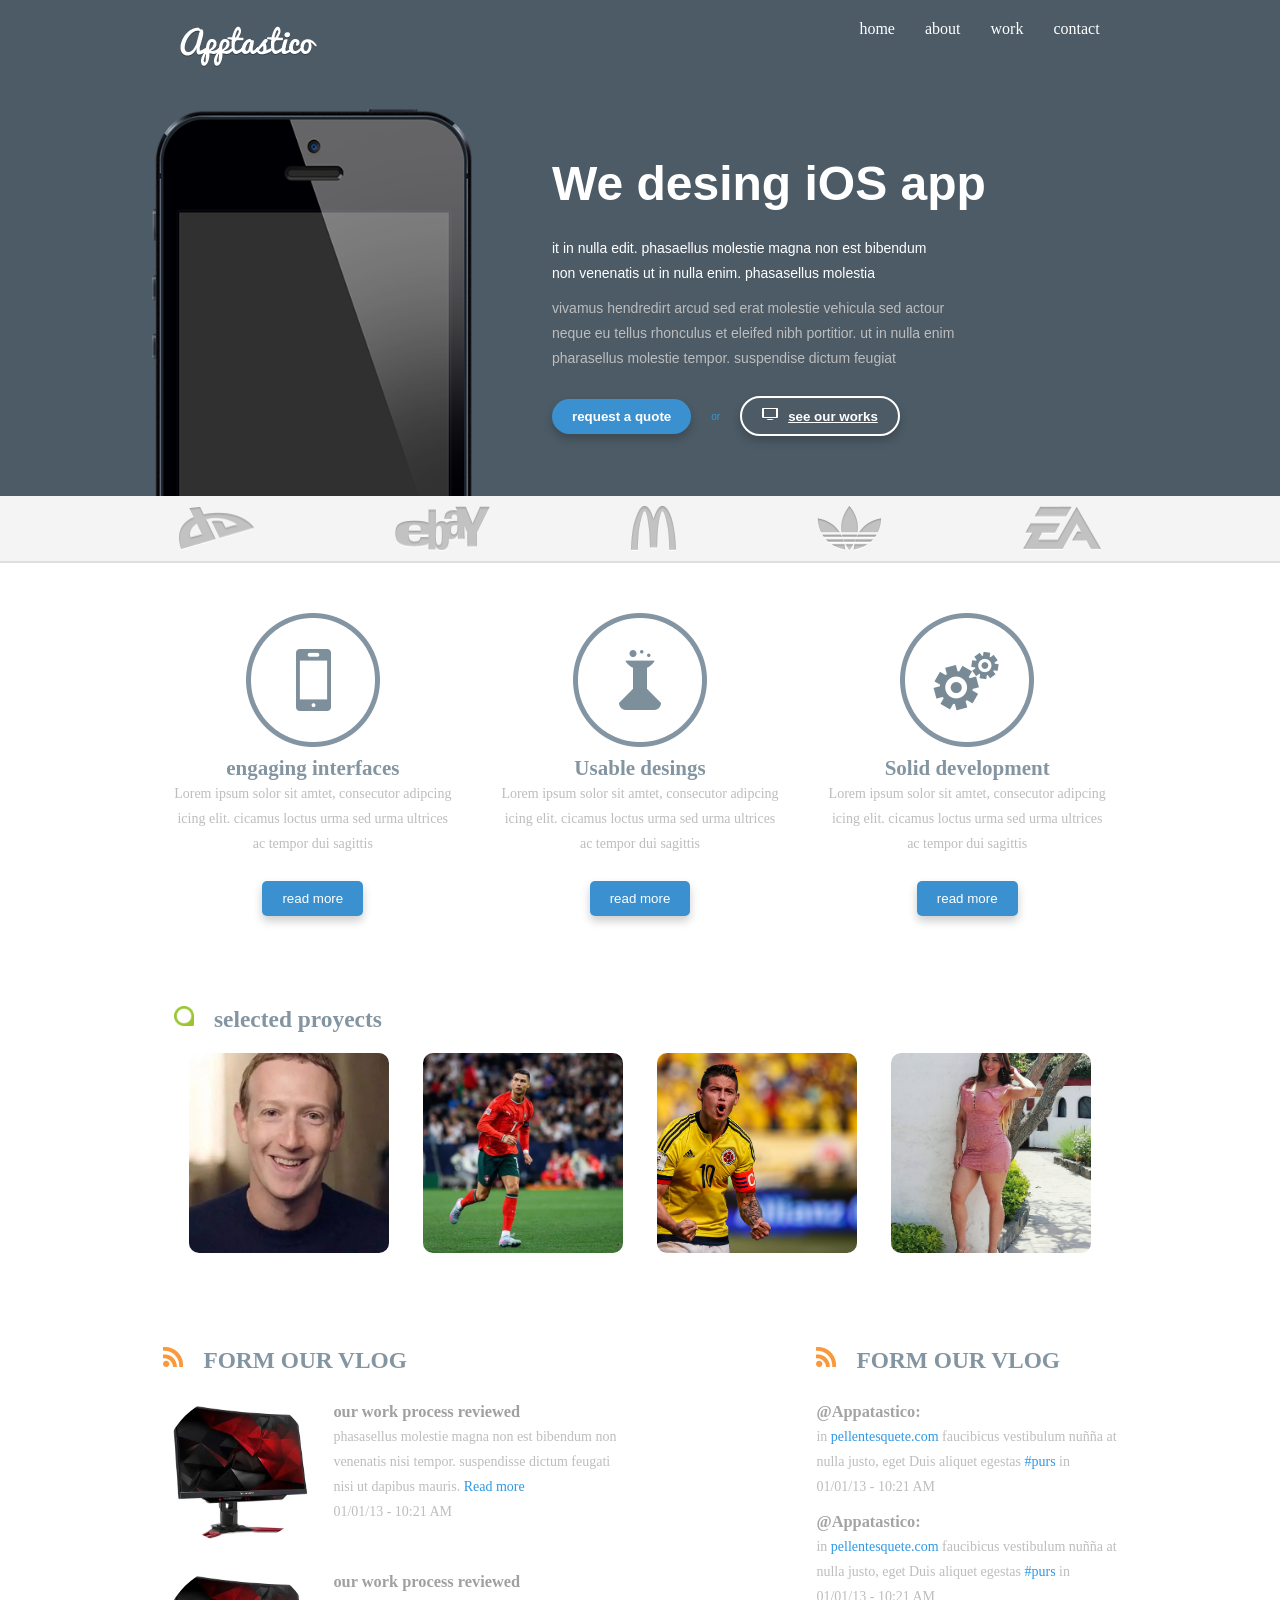
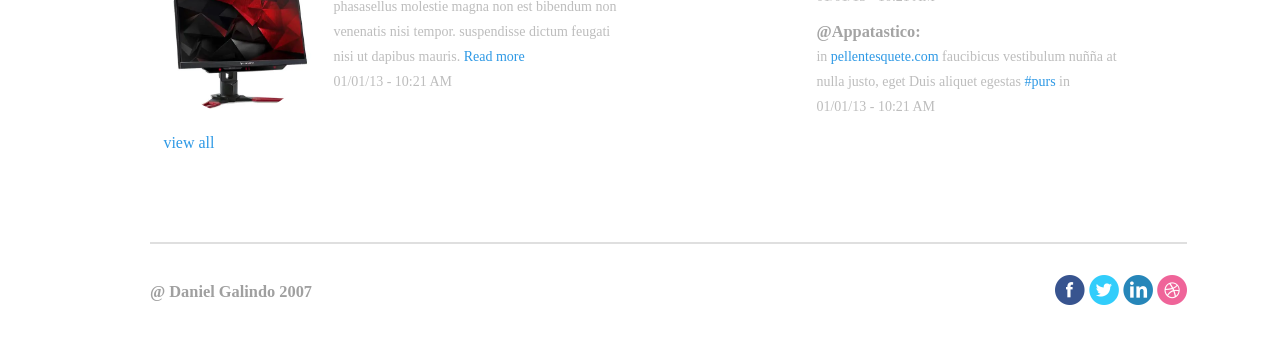
==== pages/index.html @ 2741e2fb "proyecto listo" ====
<!DOCTYPE html>
<html lang="en">
<head>
    <meta charset="UTF-8">
    <meta name="viewport" content="width=device-width, initial-scale=1.0">
    <title>Document</title>
    <link rel="stylesheet" href="/styles/css.css">
</head>
<body>

    <header>
        <nav>
            <ul>
                <img class="logo" src="/assets/images (3)/images/logo.png" alt="logo">
                <li>home</li>
                <li>about</li>
                <li>work</li>
                <li>contact</li>
            </ul>
        </nav>
    </header>

    <main>
        <section class="gris">
            <div class="division">
                
                <img class="celular" src="/assets/images (3)/images/iphone.png" alt="celular">

                
                <div class="estilo-textos">

                    <h1>We desing iOS app</h1>

                    <div class="texto">
                        <p>it in nulla edit. phasaellus molestie magna non est bibendum</p>
                        <p>non venenatis ut in nulla enim. phasasellus molestia</p>
                    </div>

                    <div class="texto color">
                        <p>vivamus hendredirt arcud sed erat molestie vehicula sed actour</p>
                        <p>neque eu tellus rhonculus et eleifed nibh portitior. ut in nulla enim</p>
                        <p>pharasellus molestie tempor. suspendise dictum feugiat</p>
                    </div>

                    <div class="botones">

                        <button class="request">request a quote</button>

                        <span>or</span>

                        <button class="see"> <a href=""> <img class="shape" src="/assets/images (3)/images/shape01.png" alt="">see our works </a></button>

                    </div>

                </div>
            </div>

            <div class="imagenes">
                <img src="/assets/images (3)/images/dummy01.png" alt="">
                <img src="/assets/images (3)/images/dummy02.png" alt="">
                <img src="/assets/images (3)/images/dummy03.png" alt="">
                <img src="/assets/images (3)/images/dummy04.png" alt="">
                <img src="/assets/images (3)/images/dummy05.png" alt="">
            </div>

            <div class="tarjetas">

                <div>
                    <img src="/assets/images (3)/images/img1.png" alt="">
                    <div class="texto color">
                        <h2 class="colorfd">engaging interfaces</h2>
                        <p>Lorem ipsum solor sit amtet, consecutor adipcing</p>
                        <p>icing elit. cicamus loctus urma sed urma ultrices</p>
                        <p>ac tempor dui sagittis</p>
                    </div>
                    <button class="read">read more</button>
                </div>

                <div>
                    <img src="/assets/images (3)/images/img2.png" alt="">
                    <div class="texto color">
                        <h2 class="colorfd">Usable desings</h2>
                        <p>Lorem ipsum solor sit amtet, consecutor adipcing</p>
                        <p>icing elit. cicamus loctus urma sed urma ultrices</p>
                        <p>ac tempor dui sagittis</p>
                    </div>
                    <button class="read">read more</button>
                    
                </div>

                <div>
                    <img src="/assets/images (3)/images/img3.png" alt="">
                    <div class="texto color">
                        <h2 class="colorfd">Solid development</h2>
                        <p>Lorem ipsum solor sit amtet, consecutor adipcing</p>
                        <p>icing elit. cicamus loctus urma sed urma ultrices</p>
                        <p>ac tempor dui sagittis</p>
                    </div>

                    <button class="read">read more</button>
                  

                </div>

            </div>
        </section>
    </main>

    <section class="centro">
        <div class="imagenesx">
            
            <div class="titulox">
                <img src="/assets/images (3)/images/shape02.png" alt="">
                <h3 class="colorfd margin">selected proyects</h3>
            </div>

            <img src="/assets/images (3)/images/OIP (1)mark.webp" alt="">
            <img src="/assets/images (3)/images/Cristiano-Ronaldo.jpg" alt="">
            <img src="/assets/images (3)/images/james.jpg" alt="">
            <img src="/assets/images (3)/images/esperanza.jpg" alt="">
            
        </div>
    </section>

    <section>
        <div class="padre">

            <div class="contenedor">

                <div class="titulox">
                    <img src="/assets/images (3)/images/shape03.png" alt="wifiimg">
                    <h3 class="colorfd margin">FORM OUR VLOG</h3>
                </div>

                <div class="hijo">
                    <img src="/assets/images (3)/images/monitor.webp" alt="imgmonitor">
                    <div class="texto ">
                        <h3 class="colors">our work process reviewed</h3>
                        <div class="color">
                        <p>phasasellus molestie magna non est bibendum non</p>
                        <p>venenatis nisi tempor. suspendisse dictum feugati</p>
                        <p>nisi ut dapibus mauris. <span>Read more</span></p>
                        <p>01/01/13 - 10:21 AM</p>
                        </div>
                    </div>
                </div>


                <div class="hijo">
                    <img src="/assets/images (3)/images/monitor.webp" alt="imgmonitor">
                    <div class="texto ">
                        <h3 class="colors">our work process reviewed</h3>
                        <div class="color">
                        <p>phasasellus molestie magna non est bibendum non</p>
                        <p>venenatis nisi tempor. suspendisse dictum feugati</p>
                        <p>nisi ut dapibus mauris. <span>Read more</span></p>
                        <p>01/01/13 - 10:21 AM</p>
                        </div>
                    </div>
                </div>

                <span>view all</span>

            </div>


            <div class="contenedor">

                  <div class="titulox">
                    <img src="/assets/images (3)/images/shape03.png" alt="wifiimg">
                    <h3 class="colorfd margin">FORM OUR VLOG</h3>
                </div>

                <div class="texto">
                    <div class="color">
                    <p><h3 class="negro">@Appatastico: </h3>in <span>pellentesquete.com</span> faucibicus vestibulum nuñña at</p>
                    <p>nulla justo, eget Duis aliquet egestas <span>#purs</span> in <span></span></p>
                    <p>01/01/13 - 10:21 AM</p></div>
                </div>

                <div class="texto">
                    <div class="color">
                    <p><h3 class="negro">@Appatastico: </h3>in <span>pellentesquete.com</span> faucibicus vestibulum nuñña at</p>
                    <p>nulla justo, eget Duis aliquet egestas <span>#purs</span> in <span></span></p>
                    <p>01/01/13 - 10:21 AM</p></div>
                </div>

                <div class="texto">
                    <div class="color">
                    <p><h3 class="negro">@Appatastico: </h3>in <span>pellentesquete.com</span> faucibicus vestibulum nuñña at</p>
                    <p>nulla justo, eget Duis aliquet egestas <span>#purs</span> in <span></span></p>
                    <p>01/01/13 - 10:21 AM</p></div>
                </div>

            </div>
        </div>
    </section>

    <footer>

        <div class="divisionx">
            <div class="texto">
            <h3 class="colors">@ Daniel Galindo 2007</h3>
        </div>
        <div>
            <img src="/assets/images (3)/images/Facebook.png" alt="">
            <img src="/assets/images (3)/images/Twitter.png" alt="">
            <img src="/assets/images (3)/images/Linkedin.png" alt="">
            <img src="/assets/images (3)/images/Dribbble.png" alt="">
        </div>
        
    </footer>

    
</body>
</html>
---- styles/css.css ----
:root{
    --gris : rgb(76, 91, 102);
    --titulocol :rgb(160, 160, 160);
    --spancol : rgb(46, 153, 229);
}

*{
    padding: 0;
    margin: 0;
    box-sizing: border-box;
}

nav{
    background-color:rgb(76, 91, 102) ;
}

ul{
    display: flex;
    justify-content: center;
    gap: 30px;
}

.logo{
    padding: 2% 40% 1% 0%;

}

li{
    color: white;
    margin-top: 20px;
    list-style: none;
}

.celular{
    margin-top: 30px ;
    width: 25%;
    height: auto;
}

.margin{ margin-left: 20px;}
.titulox{
    display: flex;
    text-align: center;
    margin-bottom: 20px;
    font-size: 20px;
}

.division{
     background-color: var(--gris);
     display: flex;
     justify-content: center;
     gap: 50px;
    text-decoration: none;
    font-family: Arial, Helvetica, sans-serif;
    font-size: 20px;
}

.estilo-textos{
    color: white;
    margin-top: 6% ;
    width: 45%;
}

.estilo-textos h1{
    font-size: 40px;
    margin-bottom: 20px;
}

.texto{
    font-size: 14px;
    padding: 5px 0px 5px 0px;
    line-height: 25px;}

.color{
    color: rgb(189, 189, 189);
}

.botones{
    margin: 20px 0px 60px 0px;
    display: flex;
    align-items: center;
    font-size: 10px;
    gap: 20px;
}

.request{
    background-color: rgb(59, 145, 208);
    color: white;
    border: none;
    padding: 10px 20px 10px 20px;
    font-weight: bold;
    border-radius: 20px;
    box-shadow: 0px 5px 10px rgba(5, 0, 0, 0.2);
}

.see{
    display: flex;
    gap: 10px;
    text-decoration: none;
    background-color: transparent;
    border: 2px solid white;
    padding: 10px 20px 10px 20px;
    border-radius: 20px;
    box-shadow: 0px 5px 10px rgba(5, 0, 0, 0.2);
}

.see > a{
    color: white;
    font-weight: bold;
}
.see img{
    width: auto;
    margin-right: 10px;
}

.imagenes{
    background-color: rgb(244, 244, 244);
    display: flex;
    justify-content: center;
    gap: 11%;
    padding: 10px 0px 10px 0px;
     border-bottom: 2px solid rgb(223, 223, 223);
}

.tarjetas{
    margin: 50px 0px 50px 0px;
    display: flex;
    justify-content: center;
    text-align: center;
    gap: 50px;
}

.colorfd{  color: rgb(132, 149, 162);}

.read{
    margin-top: 20px;
    background-color: rgb(59, 145, 208);
    color: white;
    border: none;
    padding: 10px 20px 10px 20px;
    border-radius: 5px;
    box-shadow: 0px 5px 10px rgba(5, 0, 0, 0.2);
}

.imagenesx > img{
  width: 200px;  
  height: 200px; 
  object-fit: cover; 
  border-radius: 10px; 
  margin:0px 15px 0px 15px;
}

.centro{
    margin: 90px 0px 0px 0px;
    display: flex;
    justify-content: center;
}

.padre{
    display: flex;
    gap: 200px;
    justify-content: center;
    margin: 90px 0px 90px 0px;
}

.hijo{
    display: flex;
    margin-bottom: 20px
}

.hijo img{
    width: 150px;
    height: 150px;
    object-fit: cover;
    border-radius: 50%;
    margin-right: 20px;
}

.colors{
    color: var(--titulocol);
}

span{
 color: var(--spancol);
}

.negro{
    color: rgb(164, 164, 164);
}

.titulox > img{
    width: 20px;
    height: 20px;
}

.divisionx{
    display: flex;
    justify-content: space-between;
    align-items: center;
    padding: 30px 0px 30px 0px;
    border-top: 2px solid rgb(223, 223, 223);
    width: 90%;
}

footer{
    width: 90%;
    margin: 0px 90px 0px 150px;
    display: flex;
    justify-content: space-between;
    align-items: center
}



/* Desktop grande (pantallas muy anchas) */
@media (min-width: 1200px) {
    .division {
        gap: 80px;
    }

    .estilo-textos h1 {
        font-size: 48px;
    }
}

/* Laptops (1024px a 1199px) */
@media (max-width: 1199px) {
    .division {
        gap: 40px;
    }

    .celular {
        width: 30%;
    }

    .estilo-textos {
        width: 50%;
    }

    footer {
    width: 70%;
    margin: 0 auto;
    display: flex;
    justify-content: space-between;
    align-items: center;
}

}

/* Tablets (768px a 1023px) */
@media (max-width: 1023px) {
    nav ul {
        flex-wrap: wrap;
        gap: 20px;
    }

    .division {
        flex-direction: column;
        align-items: center;
        text-align: center;
        gap: 30px;
    }

    .celular {
        width: 50%;
        margin: 20px 0;
    }

    .estilo-textos {
        width: 80%;
    }

    .tarjetas {
        flex-wrap: wrap;
        justify-content: center;
        gap: 30px;
    }

    .padre {
        flex-direction: column;
        gap: 50px;
        margin: 40px 0;
    }

    footer {
        flex-direction: column;
        align-items: center;
        margin: 0px;
        gap: 20px;
    }
}

/* Celulares grandes (480px a 767px) */
@media (max-width: 767px) {
    ul {
        flex-direction: column;
        align-items: center;
        gap: 10px;
    }

    .logo {
        padding: 0;
        margin: 10px 0;
    }

    .imagenes {
        flex-wrap: wrap;
        justify-content: center;
        gap: 15px;
    }

    .imagenes img {
        width: 70px;
        height: auto;
    }

    .imagenesx {
        display: flex;
        flex-direction: column;
        align-items: center;
    }

    .imagenesx img {
        width: 90%;
        max-width: 300px;
    }

    .hijo {
        flex-direction: column;
        align-items: center;
        text-align: center;
    }

    .hijo img {
        margin: 0 0 10px 0;
        width: 120px;
        height: 120px;
    }
}

/* Celulares pequeños (<480px) */
@media (max-width: 479px) {
    .estilo-textos h1 {
        font-size: 24px;
    }

    .texto {
        font-size: 13px;
        line-height: 20px;
    }

    .botones {
        flex-direction: column;
        width: 100%;
        gap: 15px;
    }

    .request, .see {
        width: 100%;
        text-align: center;
        font-size: 14px;
    }

    footer img {
        width: 25px;
        height: 25px;
    }

    .imagenes > img {
        width: 50px;
    }

    .titulox > img {
        width: 15px;
    
        height: 15px;
    }
}
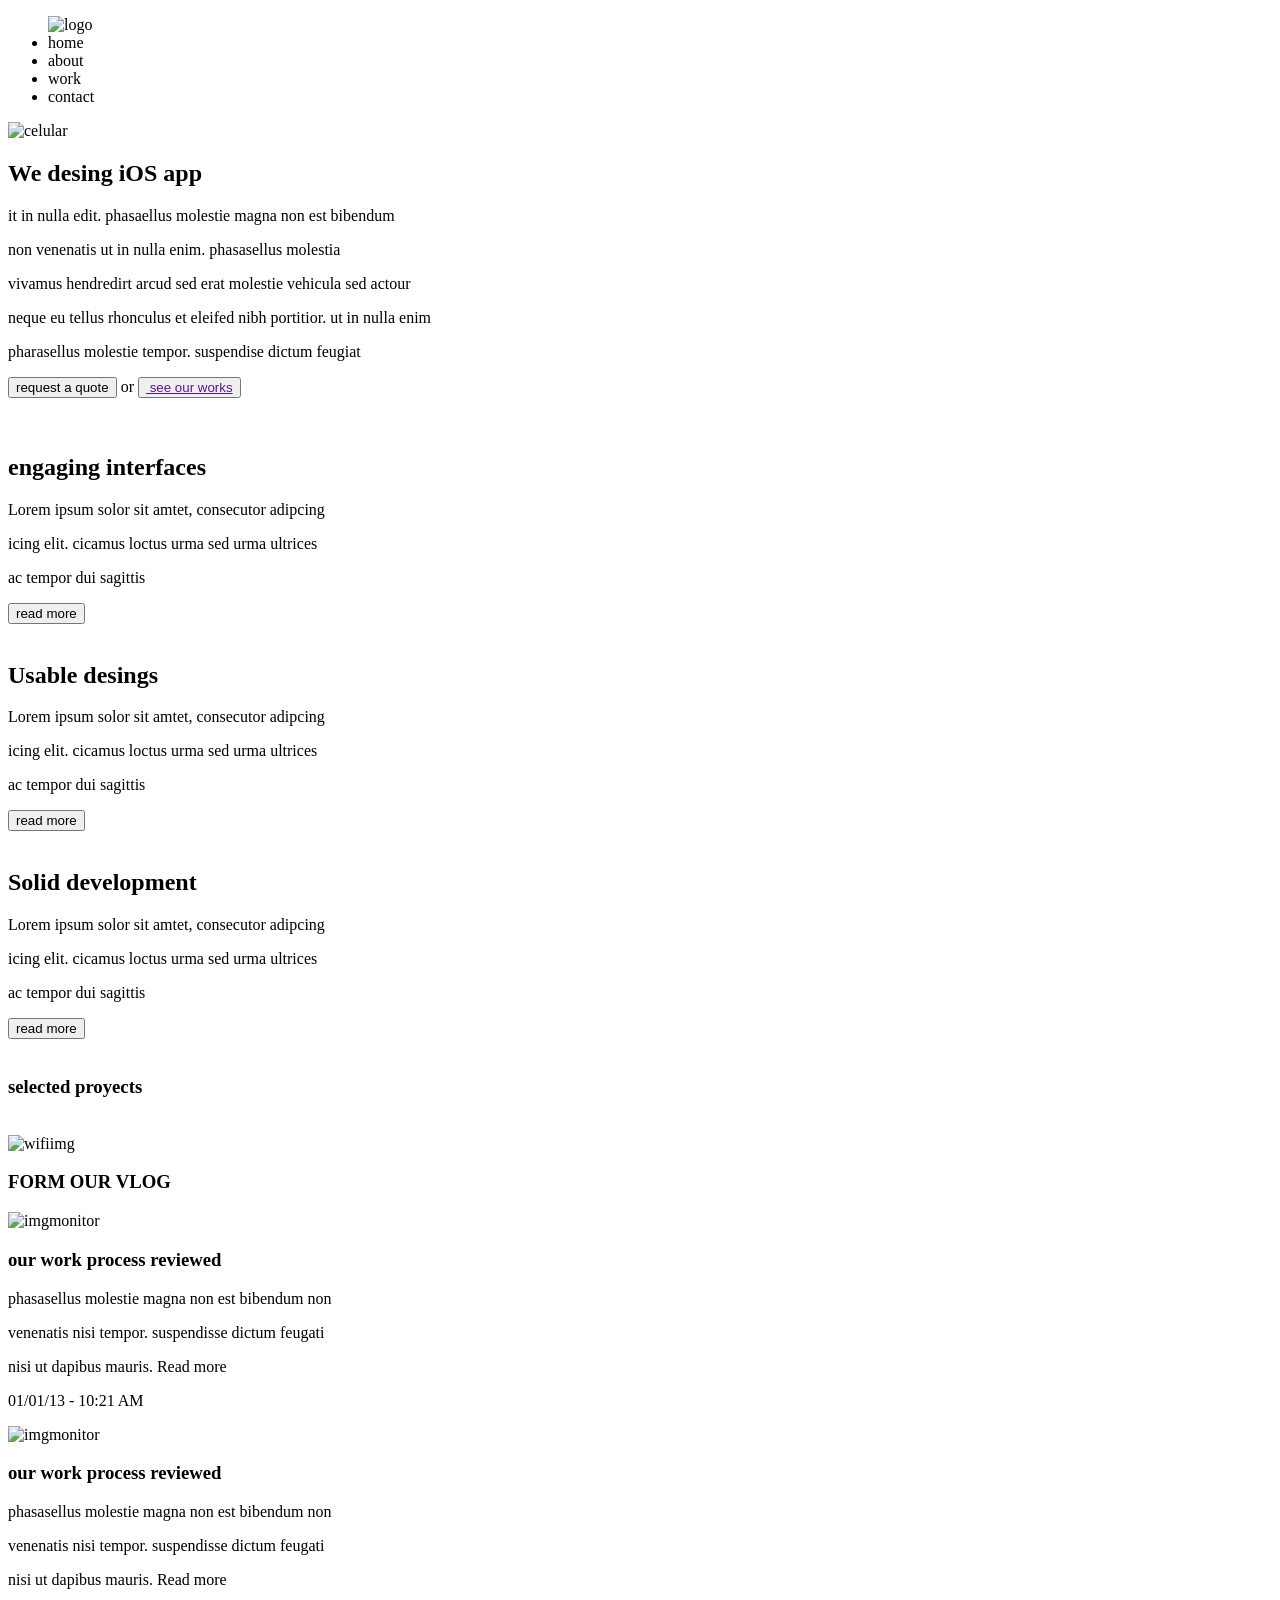
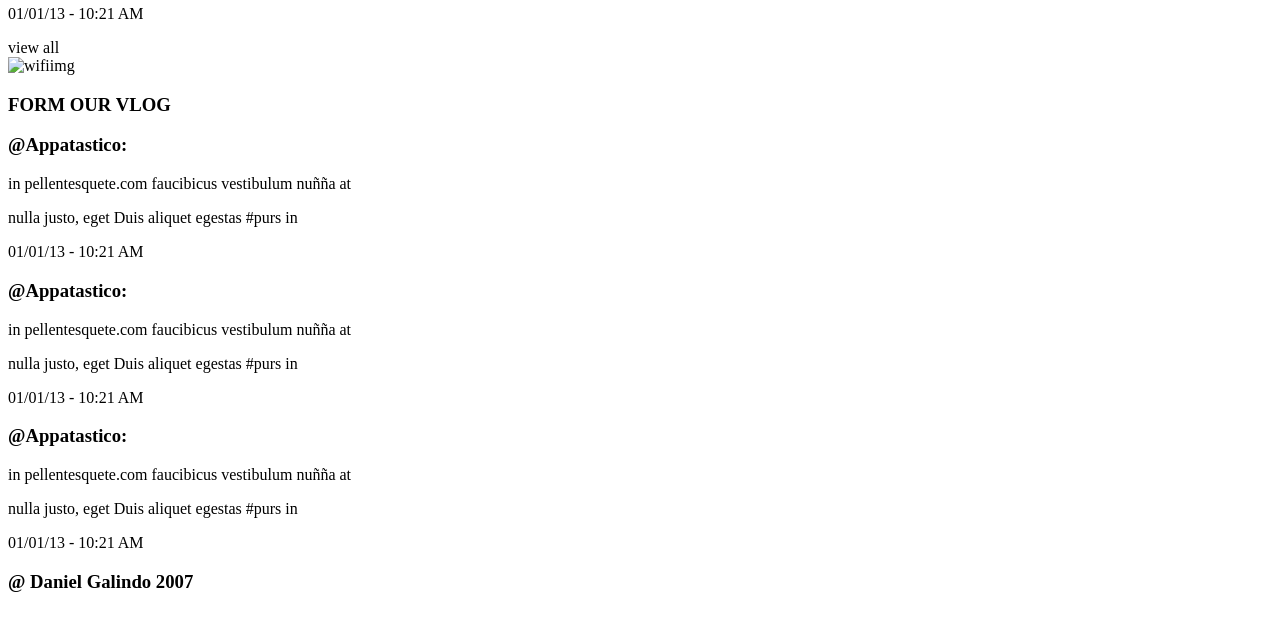
==== commit f8a37ecc: "corrreccion de rutas" ====
--- a/pages/index.html
+++ b/pages/index.html
@@ -4,14 +4,15 @@
     <meta charset="UTF-8">
     <meta name="viewport" content="width=device-width, initial-scale=1.0">
     <title>Document</title>
-    <link rel="stylesheet" href="/styles/css.css">
+    <!-- ruta relativa (sin / al inicio) -->
+    <link rel="stylesheet" href="styles/css.css">
 </head>
 <body>
 
     <header>
         <nav>
             <ul>
-                <img class="logo" src="/assets/images (3)/images/logo.png" alt="logo">
+                <img class="logo" src="assets/images (3)/images/logo.png" alt="logo">
                 <li>home</li>
                 <li>about</li>
                 <li>work</li>
@@ -24,11 +25,9 @@
         <section class="gris">
             <div class="division">
                 
-                <img class="celular" src="/assets/images (3)/images/iphone.png" alt="celular">
+                <img class="celular" src="assets/images (3)/images/iphone.png" alt="celular">
 
-                
                 <div class="estilo-textos">
-
                     <h1>We desing iOS app</h1>
 
                     <div class="texto">
@@ -43,30 +42,29 @@
                     </div>
 
                     <div class="botones">
-
                         <button class="request">request a quote</button>
-
                         <span>or</span>
-
-                        <button class="see"> <a href=""> <img class="shape" src="/assets/images (3)/images/shape01.png" alt="">see our works </a></button>
-
+                        <button class="see"> 
+                            <a href=""> 
+                                <img class="shape" src="assets/images (3)/images/shape01.png" alt="">
+                                see our works 
+                            </a>
+                        </button>
                     </div>
-
                 </div>
             </div>
 
             <div class="imagenes">
-                <img src="/assets/images (3)/images/dummy01.png" alt="">
-                <img src="/assets/images (3)/images/dummy02.png" alt="">
-                <img src="/assets/images (3)/images/dummy03.png" alt="">
-                <img src="/assets/images (3)/images/dummy04.png" alt="">
-                <img src="/assets/images (3)/images/dummy05.png" alt="">
+                <img src="assets/images (3)/images/dummy01.png" alt="">
+                <img src="assets/images (3)/images/dummy02.png" alt="">
+                <img src="assets/images (3)/images/dummy03.png" alt="">
+                <img src="assets/images (3)/images/dummy04.png" alt="">
+                <img src="assets/images (3)/images/dummy05.png" alt="">
             </div>
 
             <div class="tarjetas">
-
                 <div>
-                    <img src="/assets/images (3)/images/img1.png" alt="">
+                    <img src="assets/images (3)/images/img1.png" alt="">
                     <div class="texto color">
                         <h2 class="colorfd">engaging interfaces</h2>
                         <p>Lorem ipsum solor sit amtet, consecutor adipcing</p>
@@ -77,7 +75,7 @@
                 </div>
 
                 <div>
-                    <img src="/assets/images (3)/images/img2.png" alt="">
+                    <img src="assets/images (3)/images/img2.png" alt="">
                     <div class="texto color">
                         <h2 class="colorfd">Usable desings</h2>
                         <p>Lorem ipsum solor sit amtet, consecutor adipcing</p>
@@ -85,55 +83,46 @@
                         <p>ac tempor dui sagittis</p>
                     </div>
                     <button class="read">read more</button>
-                    
                 </div>
 
                 <div>
-                    <img src="/assets/images (3)/images/img3.png" alt="">
+                    <img src="assets/images (3)/images/img3.png" alt="">
                     <div class="texto color">
                         <h2 class="colorfd">Solid development</h2>
                         <p>Lorem ipsum solor sit amtet, consecutor adipcing</p>
                         <p>icing elit. cicamus loctus urma sed urma ultrices</p>
                         <p>ac tempor dui sagittis</p>
                     </div>
-
                     <button class="read">read more</button>
-                  
-
                 </div>
-
             </div>
         </section>
     </main>
 
     <section class="centro">
         <div class="imagenesx">
-            
             <div class="titulox">
-                <img src="/assets/images (3)/images/shape02.png" alt="">
+                <img src="assets/images (3)/images/shape02.png" alt="">
                 <h3 class="colorfd margin">selected proyects</h3>
             </div>
 
-            <img src="/assets/images (3)/images/OIP (1)mark.webp" alt="">
-            <img src="/assets/images (3)/images/Cristiano-Ronaldo.jpg" alt="">
-            <img src="/assets/images (3)/images/james.jpg" alt="">
-            <img src="/assets/images (3)/images/esperanza.jpg" alt="">
-            
+            <img src="assets/images (3)/images/OIP (1)mark.webp" alt="">
+            <img src="assets/images (3)/images/Cristiano-Ronaldo.jpg" alt="">
+            <img src="assets/images (3)/images/james.jpg" alt="">
+            <img src="assets/images (3)/images/esperanza.jpg" alt="">
         </div>
     </section>
 
     <section>
         <div class="padre">
-
             <div class="contenedor">
-
                 <div class="titulox">
-                    <img src="/assets/images (3)/images/shape03.png" alt="wifiimg">
+                    <img src="assets/images (3)/images/shape03.png" alt="wifiimg">
                     <h3 class="colorfd margin">FORM OUR VLOG</h3>
                 </div>
 
                 <div class="hijo">
-                    <img src="/assets/images (3)/images/monitor.webp" alt="imgmonitor">
+                    <img src="assets/images (3)/images/monitor.webp" alt="imgmonitor">
                     <div class="texto ">
                         <h3 class="colors">our work process reviewed</h3>
                         <div class="color">
@@ -145,9 +134,8 @@
                     </div>
                 </div>
 
-
                 <div class="hijo">
-                    <img src="/assets/images (3)/images/monitor.webp" alt="imgmonitor">
+                    <img src="assets/images (3)/images/monitor.webp" alt="imgmonitor">
                     <div class="texto ">
                         <h3 class="colors">our work process reviewed</h3>
                         <div class="color">
@@ -158,16 +146,12 @@
                         </div>
                     </div>
                 </div>
-
                 <span>view all</span>
-
             </div>
 
-
             <div class="contenedor">
-
-                  <div class="titulox">
-                    <img src="/assets/images (3)/images/shape03.png" alt="wifiimg">
+                <div class="titulox">
+                    <img src="assets/images (3)/images/shape03.png" alt="wifiimg">
                     <h3 class="colorfd margin">FORM OUR VLOG</h3>
                 </div>
 
@@ -191,26 +175,23 @@
                     <p>nulla justo, eget Duis aliquet egestas <span>#purs</span> in <span></span></p>
                     <p>01/01/13 - 10:21 AM</p></div>
                 </div>
-
             </div>
         </div>
     </section>
 
     <footer>
-
         <div class="divisionx">
             <div class="texto">
-            <h3 class="colors">@ Daniel Galindo 2007</h3>
+                <h3 class="colors">@ Daniel Galindo 2007</h3>
+            </div>
+            <div>
+                <img src="assets/images (3)/images/Facebook.png" alt="">
+                <img src="assets/images (3)/images/Twitter.png" alt="">
+                <img src="assets/images (3)/images/Linkedin.png" alt="">
+                <img src="assets/images (3)/images/Dribbble.png" alt="">
+            </div>
         </div>
-        <div>
-            <img src="/assets/images (3)/images/Facebook.png" alt="">
-            <img src="/assets/images (3)/images/Twitter.png" alt="">
-            <img src="/assets/images (3)/images/Linkedin.png" alt="">
-            <img src="/assets/images (3)/images/Dribbble.png" alt="">
-        </div>
-        
     </footer>
 
-    
 </body>
-</html>+</html>
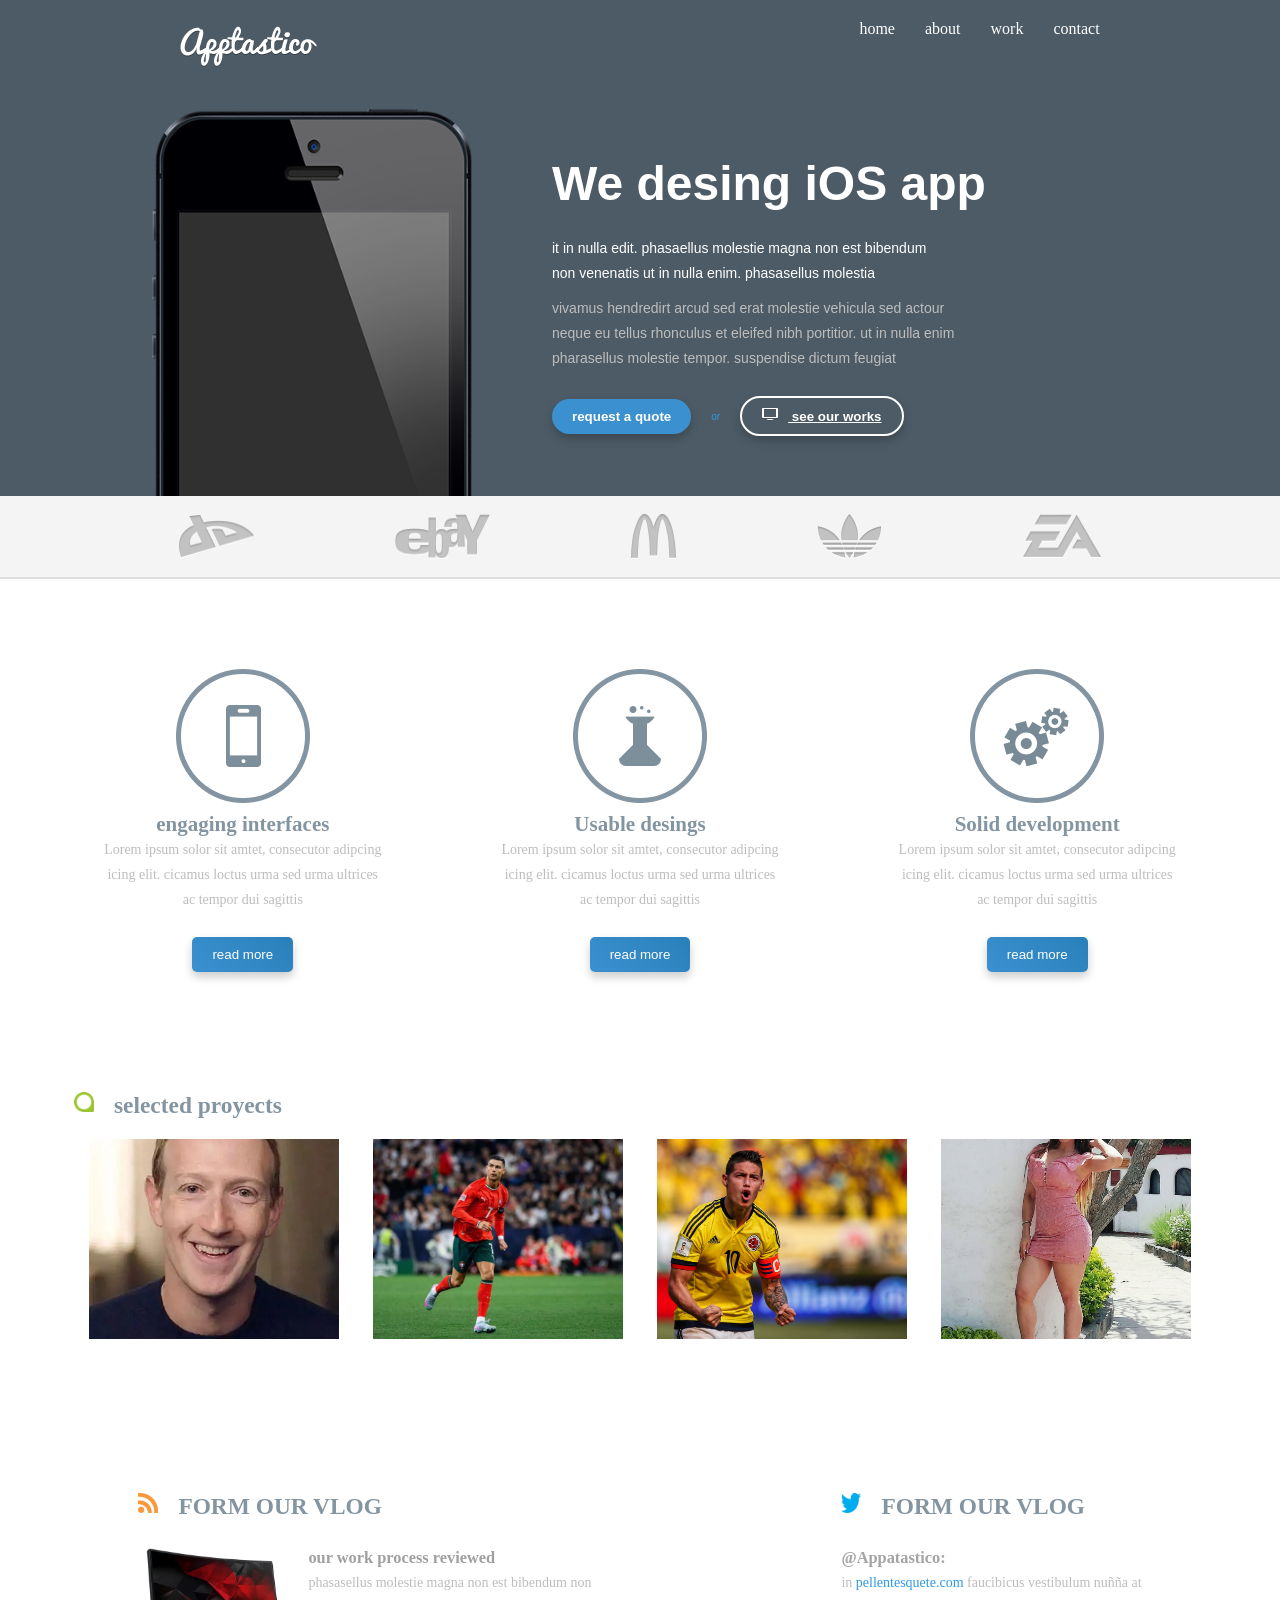
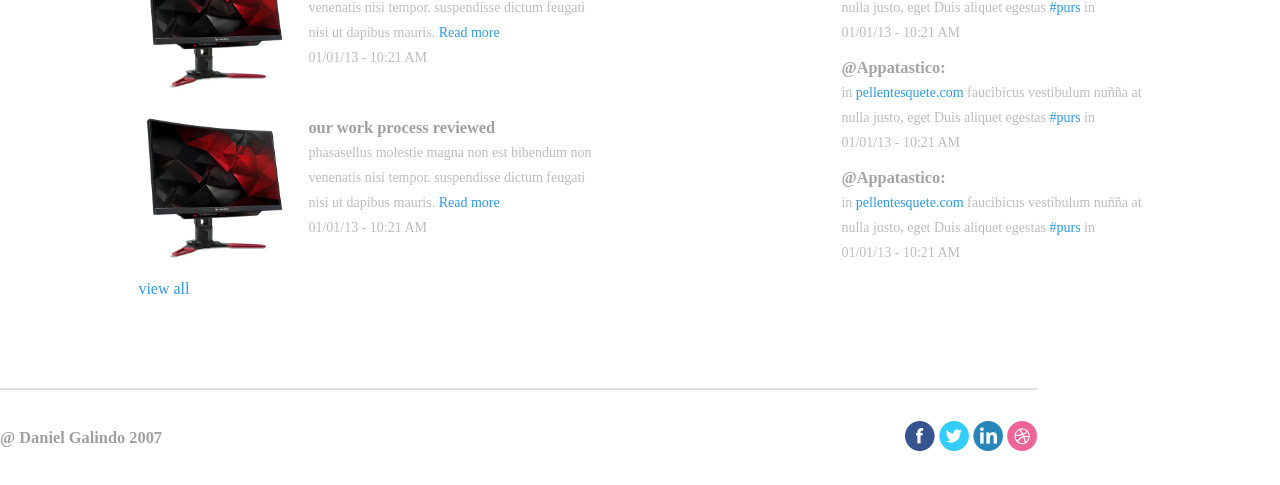
==== commit e8b9f72f: "responsive mejorado con hovers" ====
--- a/pages/index.html
+++ b/pages/index.html
@@ -5,14 +5,14 @@
     <meta name="viewport" content="width=device-width, initial-scale=1.0">
     <title>Document</title>
     <!-- ruta relativa (sin / al inicio) -->
-    <link rel="stylesheet" href="styles/css.css">
+    <link rel="stylesheet" href="/styles/css.css">
 </head>
 <body>
 
     <header>
         <nav>
             <ul>
-                <img class="logo" src="assets/images (3)/images/logo.png" alt="logo">
+                <img class="logo" src="/assets/images (3)/images/logo.png" alt="logo">
                 <li>home</li>
                 <li>about</li>
                 <li>work</li>
@@ -25,7 +25,7 @@
         <section class="gris">
             <div class="division">
                 
-                <img class="celular" src="assets/images (3)/images/iphone.png" alt="celular">
+                <img class="celular" src="/assets/images (3)/images/iphone.png" alt="celular">
 
                 <div class="estilo-textos">
                     <h1>We desing iOS app</h1>
@@ -46,7 +46,7 @@
                         <span>or</span>
                         <button class="see"> 
                             <a href=""> 
-                                <img class="shape" src="assets/images (3)/images/shape01.png" alt="">
+                                <img class="shape" src="/assets/images (3)/images/shape01.png" alt="">
                                 see our works 
                             </a>
                         </button>
@@ -55,16 +55,16 @@
             </div>
 
             <div class="imagenes">
-                <img src="assets/images (3)/images/dummy01.png" alt="">
-                <img src="assets/images (3)/images/dummy02.png" alt="">
-                <img src="assets/images (3)/images/dummy03.png" alt="">
-                <img src="assets/images (3)/images/dummy04.png" alt="">
-                <img src="assets/images (3)/images/dummy05.png" alt="">
+                <img src="/assets/images (3)/images/dummy01.png" alt="">
+                <img src="/assets/images (3)/images/dummy02.png" alt="">
+                <img src="/assets/images (3)/images/dummy03.png" alt="">
+                <img src="/assets/images (3)/images/dummy04.png" alt="">
+                <img src="/assets/images (3)/images/dummy05.png" alt="">
             </div>
 
             <div class="tarjetas">
                 <div>
-                    <img src="assets/images (3)/images/img1.png" alt="">
+                    <img src="/assets/images (3)/images/img1.png" alt="">
                     <div class="texto color">
                         <h2 class="colorfd">engaging interfaces</h2>
                         <p>Lorem ipsum solor sit amtet, consecutor adipcing</p>
@@ -75,7 +75,7 @@
                 </div>
 
                 <div>
-                    <img src="assets/images (3)/images/img2.png" alt="">
+                    <img src="/assets/images (3)/images/img2.png" alt="">
                     <div class="texto color">
                         <h2 class="colorfd">Usable desings</h2>
                         <p>Lorem ipsum solor sit amtet, consecutor adipcing</p>
@@ -86,7 +86,7 @@
                 </div>
 
                 <div>
-                    <img src="assets/images (3)/images/img3.png" alt="">
+                    <img src="/assets/images (3)/images/img3.png" alt="">
                     <div class="texto color">
                         <h2 class="colorfd">Solid development</h2>
                         <p>Lorem ipsum solor sit amtet, consecutor adipcing</p>
@@ -102,14 +102,14 @@
     <section class="centro">
         <div class="imagenesx">
             <div class="titulox">
-                <img src="assets/images (3)/images/shape02.png" alt="">
+                <img src="/assets/images (3)/images/shape02.png" alt="">
                 <h3 class="colorfd margin">selected proyects</h3>
             </div>
 
-            <img src="assets/images (3)/images/OIP (1)mark.webp" alt="">
-            <img src="assets/images (3)/images/Cristiano-Ronaldo.jpg" alt="">
-            <img src="assets/images (3)/images/james.jpg" alt="">
-            <img src="assets/images (3)/images/esperanza.jpg" alt="">
+            <img src="/assets/images (3)/images/OIP (1)mark.webp" alt="">
+            <img src="/assets/images (3)/images/Cristiano-Ronaldo.jpg" alt="">
+            <img src="/assets/images (3)/images/james.jpg" alt="">
+            <img src="/assets/images (3)/images/esperanza.jpg" alt="">
         </div>
     </section>
 
@@ -117,12 +117,12 @@
         <div class="padre">
             <div class="contenedor">
                 <div class="titulox">
-                    <img src="assets/images (3)/images/shape03.png" alt="wifiimg">
+                    <img src="/assets/images (3)/images/shape03.png" alt="wifiimg">
                     <h3 class="colorfd margin">FORM OUR VLOG</h3>
                 </div>
 
                 <div class="hijo">
-                    <img src="assets/images (3)/images/monitor.webp" alt="imgmonitor">
+                    <img src="/assets/images (3)/images/monitor.webp" alt="imgmonitor">
                     <div class="texto ">
                         <h3 class="colors">our work process reviewed</h3>
                         <div class="color">
@@ -135,7 +135,7 @@
                 </div>
 
                 <div class="hijo">
-                    <img src="assets/images (3)/images/monitor.webp" alt="imgmonitor">
+                    <img src="/assets/images (3)/images/monitor.webp" alt="imgmonitor">
                     <div class="texto ">
                         <h3 class="colors">our work process reviewed</h3>
                         <div class="color">
@@ -151,7 +151,7 @@
 
             <div class="contenedor">
                 <div class="titulox">
-                    <img src="assets/images (3)/images/shape03.png" alt="wifiimg">
+                    <img src="/assets/images (3)/images/shape04.png" alt="wifiimg">
                     <h3 class="colorfd margin">FORM OUR VLOG</h3>
                 </div>
 
@@ -185,10 +185,10 @@
                 <h3 class="colors">@ Daniel Galindo 2007</h3>
             </div>
             <div>
-                <img src="assets/images (3)/images/Facebook.png" alt="">
-                <img src="assets/images (3)/images/Twitter.png" alt="">
-                <img src="assets/images (3)/images/Linkedin.png" alt="">
-                <img src="assets/images (3)/images/Dribbble.png" alt="">
+                <img src="/assets/images (3)/images/Facebook.png" alt="">
+                <img src="/assets/images (3)/images/Twitter.png" alt="">
+                <img src="/assets/images (3)/images/Linkedin.png" alt="">
+                <img src="/assets/images (3)/images/Dribbble.png" alt="">
             </div>
         </div>
     </footer>
--- a/styles/css.css
+++ b/styles/css.css
@@ -0,0 +1,523 @@
+:root{
+    --gris : rgb(76, 91, 102);
+    --titulocol :rgb(160, 160, 160);
+    --spancol : rgb(46, 153, 229);
+}
+
+*{
+    padding: 0;
+    margin: 0;
+    box-sizing: border-box;
+}
+
+nav{
+    background-color:rgb(76, 91, 102) ;
+}
+
+ul{
+    display: flex;
+    justify-content: center;
+    gap: 30px;
+}
+
+.logo{
+    padding: 2% 40% 1% 0%;
+
+}
+
+li{
+    color: white;
+    margin-top: 20px;
+    list-style: none;
+}
+
+.celular{
+    margin-top: 30px ;
+    width: 25%;
+    height: auto;
+}
+
+.margin{ margin-left: 20px;}
+.titulox{
+    display: flex;
+    text-align: center;
+    margin-bottom: 20px;
+    font-size: 20px;
+}
+
+.titulox > img:hover {
+    transform: rotate(180deg) scale(1.2);
+    transition: all 0.3s ease-in-out;
+    cursor: pointer;
+}
+
+span:hover {
+    color: #2980b9;
+    text-decoration-color: #2980b9;
+    transform: scale(1.05);
+    transition: all 0.3s ease-in-out;
+    cursor: pointer;
+}
+
+.hijo img:hover {
+    transform: scale(1.1) rotate(5deg);
+    box-shadow: 0 10px 25px rgba(59,145,208,0.3);
+    transition: all 0.3s ease-in-out;
+    cursor: pointer;
+}
+
+.imagenesx > img:hover {
+    transform: scale(1.05);
+    box-shadow: 0 15px 30px rgba(0,0,0,0.3);
+    filter: brightness(1.1);
+    transition: all 0.3s ease-in-out;
+    cursor: pointer;
+}
+
+.read{
+    margin-top: 20px;
+    background: linear-gradient(45deg, #3b91d0, #2980b9);
+    color: white;
+    border: none;
+    padding: 12px 25px;
+    border-radius: 25px;
+    box-shadow: 0px 6px 20px var(--shadow-color);
+    cursor: pointer;
+    transition: all 0.4s cubic-bezier(0.23, 1, 0.320, 1);
+}
+
+.tarjetas > div:hover {
+    transform: translateY(-10px);
+    box-shadow: 0 20px 40px rgba(0,0,0,0.1);
+    transition: all 0.3s ease-in-out;
+    cursor: pointer;
+    border-radius: 20px;
+    width: 300px;
+}
+
+.logo:hover {
+    transform: scale(1.0) rotate(2deg);
+    transition: all 0.3s ease-in-out;
+    cursor: pointer;
+}
+
+.celular:hover {
+    transform: scale(1.02) rotate(2deg);
+
+    box-shadow: 0 10px 25px rgba(59,145,208,0.3);
+    transition: all 0.3s ease-in-out;
+    cursor: pointer;
+}
+
+.request:hover {
+    background: linear-gradient(45deg, #2980b9, #3b91d0);
+    box-shadow: 0px 6px 20px rgba(41, 128, 185, 0.6);
+    transform: translateY(-3px);
+    transition: all 0.3s ease-in-out;
+    cursor: pointer;
+}
+
+.see:hover {
+    color: var(--gris);
+    transform: translateY(-3px);
+    transition: all 0.3s ease-in-out;
+    cursor: pointer;
+}
+
+.division{
+     background-color: var(--gris);
+     display: flex;
+     justify-content: center;
+     gap: 50px;
+    text-decoration: none;
+    font-family: Arial, Helvetica, sans-serif;
+    font-size: 20px;
+}
+
+.estilo-textos{
+    color: white;
+    margin-top: 6% ;
+    width: 45%;
+}
+
+.estilo-textos h1{
+    font-size: 40px;
+    margin-bottom: 20px;
+}
+
+.texto{
+    font-size: 14px;
+    padding: 5px 0px 5px 0px;
+    line-height: 25px;}
+
+.color{
+    color: rgb(189, 189, 189);
+}
+
+.botones{
+    margin: 20px 0px 60px 0px;
+    display: flex;
+    align-items: center;
+    font-size: 10px;
+    gap: 20px;
+}
+
+
+
+.request{
+    background-color: rgb(59, 145, 208);
+    color: white;
+    border: none;
+    padding: 10px 20px 10px 20px;
+    font-weight: bold;
+    border-radius: 20px;
+    box-shadow: 0px 5px 10px rgba(5, 0, 0, 0.2);
+}
+
+.see{
+    display: flex;
+    gap: 10px;
+    text-decoration: none;
+    background-color: transparent;
+    border: 2px solid white;
+    padding: 10px 20px 10px 20px;
+    border-radius: 20px;
+    box-shadow: 0px 5px 10px rgba(5, 0, 0, 0.2);
+}
+
+.see > a{
+    color: white;
+    font-weight: bold;
+}
+.see img{
+    width: auto;
+    margin-right: 10px;
+}
+
+.imagenes{
+    background-color: rgb(244, 244, 244);
+    display: flex;
+    justify-content: center;
+    gap: 11%;
+    padding: 18px 0px 18px 0px;
+     border-bottom: 2px solid rgb(223, 223, 223);
+     
+}
+
+.tarjetas {
+    margin: 90px 0px 120px 0px;
+    display: flex;
+    justify-content: center;
+    text-align: center;
+    gap: 120px;}
+
+.colorfd{  color: rgb(132, 149, 162);}
+
+.read{
+    margin-top: 20px;
+    background-color: rgb(59, 145, 208);
+    color: white;
+    border: none;
+    padding: 10px 20px 10px 20px;
+    border-radius: 5px;
+    box-shadow: 0px 5px 10px rgba(5, 0, 0, 0.2);
+}
+
+.imagenesx > img{
+  width: 250px;  
+  height: 200px; 
+  object-fit: cover; 
+  
+  margin:0px 15px 0px 15px;
+}
+
+.centro{
+    margin: 90px 0px 0px 0px;
+    display: flex;
+    justify-content: center;
+}
+
+.padre{
+    display: flex;
+    gap: 250px;
+    justify-content: center;
+    margin: 150px 0px 90px 0px;
+}
+
+.hijo{
+    display: flex;
+    margin-bottom: 20px
+}
+
+.hijo img{
+    width: 150px;
+    height: 150px;
+    object-fit: cover;
+    margin-right: 20px;
+}
+
+.colors{
+    color: var(--titulocol);
+}
+
+span{
+ color: var(--spancol);
+}
+
+.negro{
+    color: rgb(164, 164, 164);
+}
+
+.titulox > img{
+    width: 20px;
+    height: 20px;
+}
+
+.divisionx{
+    display: flex;
+    justify-content: space-between;
+    align-items: center;
+    padding: 30px 0px 30px 0px;
+    border-top: 2px solid rgb(223, 223, 223);
+    width: 90%;
+}
+
+.contenedor{
+    display: flex;
+    flex-direction: column;
+    
+}
+
+footer{
+    width: 90%;
+    margin: 0px 90px 0px 14 0px;
+    display: flex;
+    justify-content: space-between;
+    align-items: center
+}
+
+footer img:hover {
+    background: var(--spancol);
+    box-shadow: 0 5px 15px rgba(59,145,208,0.4);
+    transition: all 0.3s ease-in-out;
+    border-radius: 20px;
+    cursor: pointer;
+}
+
+
+/* el responsive */
+
+@media (min-width: 1200px) {
+    .division {
+        gap: 80px;
+    }
+
+    .estilo-textos h1 {
+        font-size: 48px;
+    }
+}
+
+@media (max-width: 1199px) {
+    .division {
+        gap: 40px;
+    }
+
+    .celular {
+        width: 30%;
+    }
+
+    .estilo-textos {
+        width: 50%;
+    }
+
+    .tarjetas {
+        gap: 40px;
+    }
+
+    .imagenesx > img{
+        width: 200px;  
+        height: 150px; 
+    }
+
+    .padre {
+        gap: 150px;
+    }
+
+    footer {
+    width: 70%;
+    margin: 0 auto;
+    display: flex;
+    justify-content: space-between;
+    align-items: center;
+}
+
+}
+
+@media (max-width: 1023px) {
+    nav ul {
+        flex-wrap: wrap;
+        gap: 20px;
+    }
+
+    .division {
+        flex-direction: column;
+        align-items: center;
+        text-align: center;
+        gap: 30px;
+    }
+
+    .celular {
+        width: 50%;
+        margin: 20px 0;
+    }
+
+    .estilo-textos {
+        width: 80%;
+    }
+
+    .tarjetas {
+        flex-wrap: wrap;
+        justify-content: center;
+        gap: 30px;
+    }
+
+    .padre {
+        flex-direction: column;
+        gap: 50px;
+        margin: 40px 0;
+    }
+
+    footer {
+        flex-direction: column;
+        align-items: center;
+        margin: 0px;
+        gap: 20px;
+    }
+
+    .titulox {
+        justify-content: center;
+    }
+
+    .imagenesx{
+        align-items: center;
+        text-align: center;
+    }
+
+    .hijo{
+        text-align: center;
+        align-items: center;
+        flex-direction: column;
+    }
+    .contenedor{
+        text-align: center;
+    }
+
+    .divisionx{
+        flex-direction: column;
+        align-items: center;
+        text-align: center;
+        margin-left: 250px;
+    }
+
+    .botones {
+        justify-content: center;
+    }
+}
+
+@media (max-width: 767px) {
+    ul {
+        flex-direction: column;
+        align-items: center;
+        gap: 10px;
+    }
+
+    .logo {
+        padding: 0;
+        margin: 10px 0;
+    }
+
+    .imagenes {
+        flex-wrap: wrap;
+        justify-content: center;
+        gap: 15px;
+    }
+
+    .imagenes img {
+        width: 30px;
+        height: 30px;
+    }
+
+    .imagenesx {
+        display: flex;
+        flex-direction: column;
+        align-items: center;
+    }
+
+    .imagenesx img {
+        width: 90%;
+        max-width: 300px;
+        height: auto;
+        margin: 10px 0;
+    }
+
+    .contenedor {
+        align-items: center;
+        text-align: center;
+    }
+
+    .hijo {
+        flex-direction: column;
+        align-items: center;
+        text-align: center;
+    }
+
+    .divisionx {
+        flex-direction: column;
+        margin-left: 90px;
+    }
+
+    .hijo img {
+        margin: 0 0 10px 0;
+        width: 120px;
+        height: 120px;
+    }
+}
+
+@media (max-width: 479px) {
+    .estilo-textos h1 {
+        font-size: 24px;
+    }
+
+    .texto {
+        font-size: 13px;
+        line-height: 20px;
+    }
+
+    .botones {
+        flex-direction: column;
+        width: 100%;
+        gap: 15px;
+    }
+
+    .request, .see {
+        width: 100%;
+        text-align: center;
+        font-size: 14px;
+    }
+
+    footer img {
+        width: 25px;
+        height: 25px;
+    }
+
+    .imagenes > img {
+        width: 50px;
+    }
+
+    .titulox > img {
+        width: 15px;
+    
+        height: 15px;
+    }
+}
+
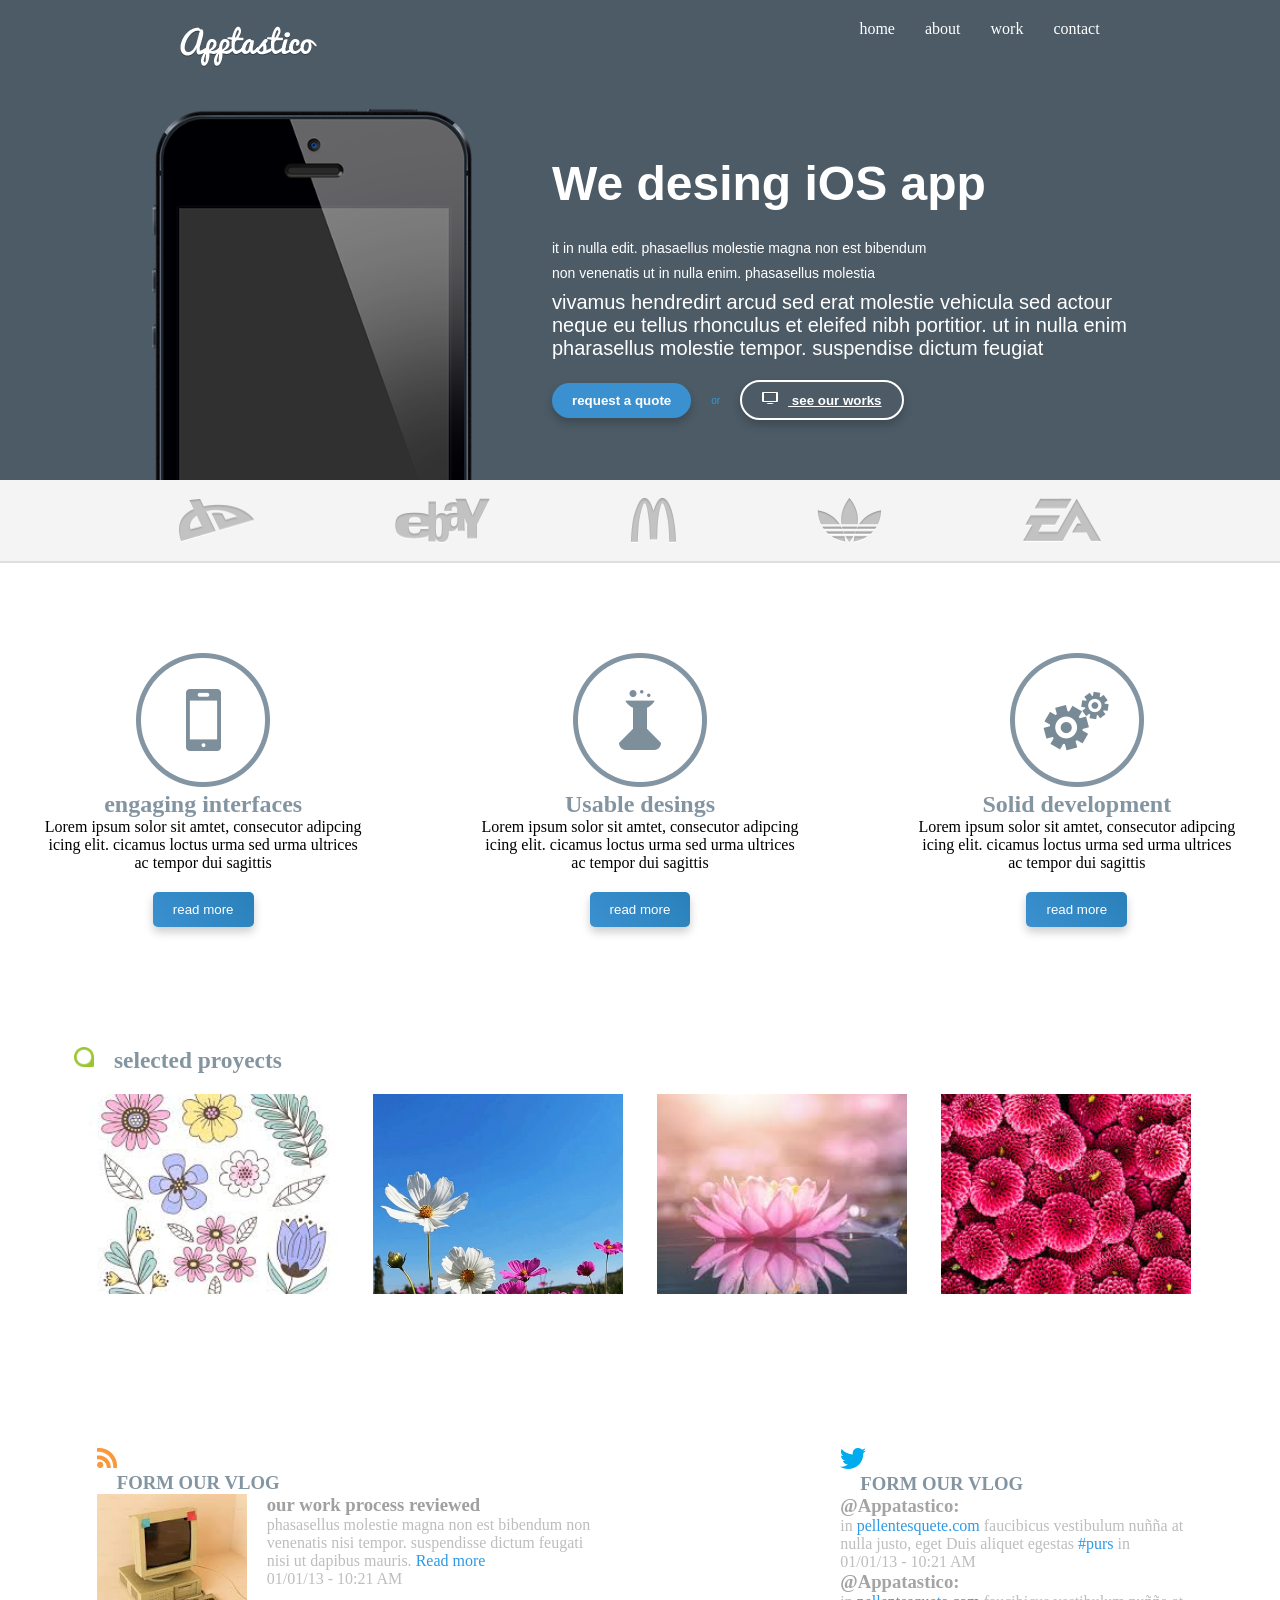
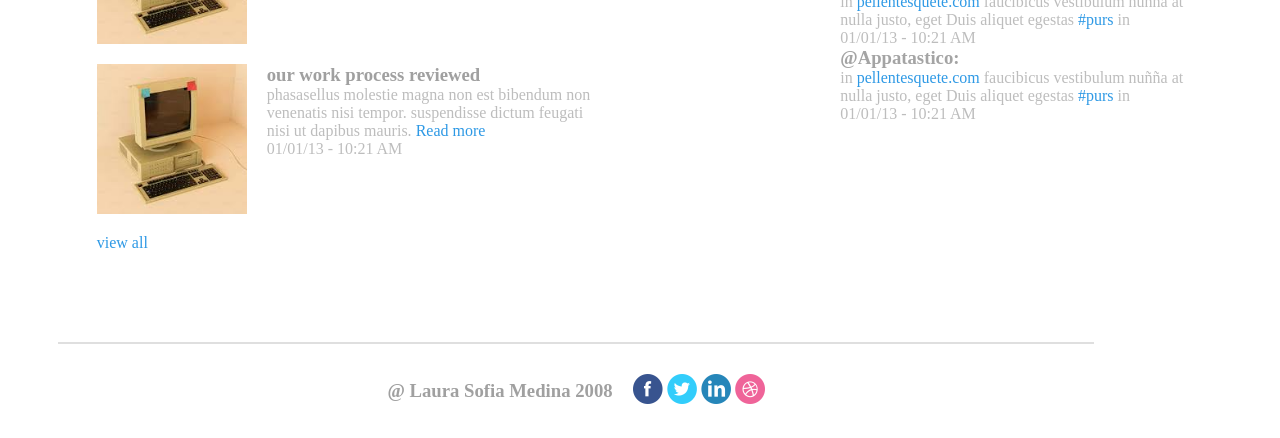
==== commit fd809cd1: "first commit" ====
--- a/pages/index.html
+++ b/pages/index.html
@@ -3,12 +3,10 @@
 <head>
     <meta charset="UTF-8">
     <meta name="viewport" content="width=device-width, initial-scale=1.0">
-    <title>Document</title>
-    <!-- ruta relativa (sin / al inicio) -->
     <link rel="stylesheet" href="/styles/css.css">
+    <title>Proyecto Apptastico</title>
 </head>
 <body>
-
     <header>
         <nav>
             <ul>
@@ -20,40 +18,33 @@
             </ul>
         </nav>
     </header>
-
     <main>
-        <section class="gris">
+        <section class="psg">
             <div class="division">
-                
                 <img class="celular" src="/assets/images (3)/images/iphone.png" alt="celular">
-
-                <div class="estilo-textos">
+                <div class="estiltex">
                     <h1>We desing iOS app</h1>
-
-                    <div class="texto">
+                    <div class="tex">
                         <p>it in nulla edit. phasaellus molestie magna non est bibendum</p>
                         <p>non venenatis ut in nulla enim. phasasellus molestia</p>
                     </div>
-
-                    <div class="texto color">
+                    <div class="texcol">
                         <p>vivamus hendredirt arcud sed erat molestie vehicula sed actour</p>
                         <p>neque eu tellus rhonculus et eleifed nibh portitior. ut in nulla enim</p>
                         <p>pharasellus molestie tempor. suspendise dictum feugiat</p>
                     </div>
-
                     <div class="botones">
                         <button class="request">request a quote</button>
                         <span>or</span>
-                        <button class="see"> 
+                        <button class="f"> 
                             <a href=""> 
-                                <img class="shape" src="/assets/images (3)/images/shape01.png" alt="">
+                                <img class="sha" src="/assets/images (3)/images/shape01.png" alt="">
                                 see our works 
                             </a>
                         </button>
                     </div>
                 </div>
             </div>
-
             <div class="imagenes">
                 <img src="/assets/images (3)/images/dummy01.png" alt="">
                 <img src="/assets/images (3)/images/dummy02.png" alt="">
@@ -61,11 +52,10 @@
                 <img src="/assets/images (3)/images/dummy04.png" alt="">
                 <img src="/assets/images (3)/images/dummy05.png" alt="">
             </div>
-
             <div class="tarjetas">
                 <div>
                     <img src="/assets/images (3)/images/img1.png" alt="">
-                    <div class="texto color">
+                    <div class="textoc">
                         <h2 class="colorfd">engaging interfaces</h2>
                         <p>Lorem ipsum solor sit amtet, consecutor adipcing</p>
                         <p>icing elit. cicamus loctus urma sed urma ultrices</p>
@@ -73,10 +63,9 @@
                     </div>
                     <button class="read">read more</button>
                 </div>
-
                 <div>
                     <img src="/assets/images (3)/images/img2.png" alt="">
-                    <div class="texto color">
+                    <div class="textoc">
                         <h2 class="colorfd">Usable desings</h2>
                         <p>Lorem ipsum solor sit amtet, consecutor adipcing</p>
                         <p>icing elit. cicamus loctus urma sed urma ultrices</p>
@@ -84,10 +73,9 @@
                     </div>
                     <button class="read">read more</button>
                 </div>
-
                 <div>
                     <img src="/assets/images (3)/images/img3.png" alt="">
-                    <div class="texto color">
+                    <div class="textoc">
                         <h2 class="colorfd">Solid development</h2>
                         <p>Lorem ipsum solor sit amtet, consecutor adipcing</p>
                         <p>icing elit. cicamus loctus urma sed urma ultrices</p>
@@ -98,32 +86,28 @@
             </div>
         </section>
     </main>
-
     <section class="centro">
-        <div class="imagenesx">
-            <div class="titulox">
+        <div class="imageness">
+            <div class="titulos">
                 <img src="/assets/images (3)/images/shape02.png" alt="">
                 <h3 class="colorfd margin">selected proyects</h3>
             </div>
-
-            <img src="/assets/images (3)/images/OIP (1)mark.webp" alt="">
-            <img src="/assets/images (3)/images/Cristiano-Ronaldo.jpg" alt="">
-            <img src="/assets/images (3)/images/james.jpg" alt="">
-            <img src="/assets/images (3)/images/esperanza.jpg" alt="">
+            <img src="/assets/images (3)/images/imagen1.jpg" alt="">
+            <img src="/assets/images (3)/images/imagen2.webp" alt="">
+            <img src="/assets/images (3)/images/imagen3.jpg" alt="">
+            <img src="/assets/images (3)/images/imagen4.jpg" alt="">
         </div>
     </section>
-
     <section>
-        <div class="padre">
+        <div class="final">
             <div class="contenedor">
-                <div class="titulox">
+                <div class="titulo2">
                     <img src="/assets/images (3)/images/shape03.png" alt="wifiimg">
                     <h3 class="colorfd margin">FORM OUR VLOG</h3>
                 </div>
-
-                <div class="hijo">
-                    <img src="/assets/images (3)/images/monitor.webp" alt="imgmonitor">
-                    <div class="texto ">
+                <div class="r">
+                    <img src="/assets/images (3)/images/compuuu.jpg" alt="compu">
+                    <div class="texto">
                         <h3 class="colors">our work process reviewed</h3>
                         <div class="color">
                         <p>phasasellus molestie magna non est bibendum non</p>
@@ -133,9 +117,8 @@
                         </div>
                     </div>
                 </div>
-
-                <div class="hijo">
-                    <img src="/assets/images (3)/images/monitor.webp" alt="imgmonitor">
+                <div class="r">
+                    <img src="/assets/images (3)/images/compuuu.jpg" alt="compu">
                     <div class="texto ">
                         <h3 class="colors">our work process reviewed</h3>
                         <div class="color">
@@ -148,41 +131,36 @@
                 </div>
                 <span>view all</span>
             </div>
-
             <div class="contenedor">
-                <div class="titulox">
+                <div class="titulo2">
                     <img src="/assets/images (3)/images/shape04.png" alt="wifiimg">
                     <h3 class="colorfd margin">FORM OUR VLOG</h3>
                 </div>
-
                 <div class="texto">
                     <div class="color">
-                    <p><h3 class="negro">@Appatastico: </h3>in <span>pellentesquete.com</span> faucibicus vestibulum nuñña at</p>
+                    <p><h3 class="n">@Appatastico: </h3>in <span>pellentesquete.com</span> faucibicus vestibulum nuñña at</p>
                     <p>nulla justo, eget Duis aliquet egestas <span>#purs</span> in <span></span></p>
                     <p>01/01/13 - 10:21 AM</p></div>
                 </div>
-
                 <div class="texto">
                     <div class="color">
-                    <p><h3 class="negro">@Appatastico: </h3>in <span>pellentesquete.com</span> faucibicus vestibulum nuñña at</p>
+                    <p><h3 class="n">@Appatastico: </h3>in <span>pellentesquete.com</span> faucibicus vestibulum nuñña at</p>
                     <p>nulla justo, eget Duis aliquet egestas <span>#purs</span> in <span></span></p>
                     <p>01/01/13 - 10:21 AM</p></div>
                 </div>
-
                 <div class="texto">
                     <div class="color">
-                    <p><h3 class="negro">@Appatastico: </h3>in <span>pellentesquete.com</span> faucibicus vestibulum nuñña at</p>
+                    <p><h3 class="n">@Appatastico: </h3>in <span>pellentesquete.com</span> faucibicus vestibulum nuñña at</p>
                     <p>nulla justo, eget Duis aliquet egestas <span>#purs</span> in <span></span></p>
                     <p>01/01/13 - 10:21 AM</p></div>
                 </div>
             </div>
         </div>
     </section>
-
     <footer>
-        <div class="divisionx">
+        <div class="divi">
             <div class="texto">
-                <h3 class="colors">@ Daniel Galindo 2007</h3>
+                <h3 class="colors">@ Laura Sofia Medina 2008</h3>
             </div>
             <div>
                 <img src="/assets/images (3)/images/Facebook.png" alt="">
@@ -192,6 +170,5 @@
             </div>
         </div>
     </footer>
-
 </body>
 </html>
--- a/styles/css.css
+++ b/styles/css.css
@@ -3,32 +3,18 @@
     --titulocol :rgb(160, 160, 160);
     --spancol : rgb(46, 153, 229);
 }
-
 *{
     padding: 0;
     margin: 0;
     box-sizing: border-box;
 }
-
 nav{
     background-color:rgb(76, 91, 102) ;
 }
-
 ul{
     display: flex;
     justify-content: center;
     gap: 30px;
-}
-
-.logo{
-    padding: 2% 40% 1% 0%;
-
-}
-
-li{
-    color: white;
-    margin-top: 20px;
-    list-style: none;
 }
 
 .celular{
@@ -36,21 +22,16 @@
     width: 25%;
     height: auto;
 }
+.logo{
+    padding: 2% 40% 1% 0%;
 
+}
+li{
+    color: white;
+    margin-top: 20px;
+    list-style: none;
+}
 .margin{ margin-left: 20px;}
-.titulox{
-    display: flex;
-    text-align: center;
-    margin-bottom: 20px;
-    font-size: 20px;
-}
-
-.titulox > img:hover {
-    transform: rotate(180deg) scale(1.2);
-    transition: all 0.3s ease-in-out;
-    cursor: pointer;
-}
-
 span:hover {
     color: #2980b9;
     text-decoration-color: #2980b9;
@@ -58,22 +39,63 @@
     transition: all 0.3s ease-in-out;
     cursor: pointer;
 }
-
-.hijo img:hover {
+.r img:hover {
     transform: scale(1.1) rotate(5deg);
     box-shadow: 0 10px 25px rgba(59,145,208,0.3);
     transition: all 0.3s ease-in-out;
     cursor: pointer;
 }
-
-.imagenesx > img:hover {
+.titulos{
+    display: flex;
+    text-align: center;
+    margin-bottom: 20px;
+    font-size: 20px;
+}
+.titulos > img:hover {
+    transform: rotate(180deg) scale(1.2);
+    transition: all 0.3s ease-in-out;
+    cursor: pointer;
+}
+.imageness > img:hover {
     transform: scale(1.05);
     box-shadow: 0 15px 30px rgba(0,0,0,0.3);
     filter: brightness(1.1);
     transition: all 0.3s ease-in-out;
     cursor: pointer;
 }
+.tarjetas > div:hover {
+    transform: translateY(-10px);
+    box-shadow: 0 20px 40px rgba(0,0,0,0.1);
+    transition: all 0.3s ease-in-out;
+    cursor: pointer;
+    border-radius: 20px;
+    width: 300px;
+}
+.logo:hover {
+    transform: scale(1.0) rotate(2deg);
+    transition: all 0.3s ease-in-out;
+    cursor: pointer;
+}
+.celular:hover {
+    transform: scale(1.02) rotate(2deg);
 
+    box-shadow: 0 10px 25px rgba(59,145,208,0.3);
+    transition: all 0.3s ease-in-out;
+    cursor: pointer;
+}
+.request:hover {
+    background: linear-gradient(45deg, #2980b9, #3b91d0);
+    box-shadow: 0px 6px 20px rgba(41, 128, 185, 0.6);
+    transform: translateY(-3px);
+    transition: all 0.3s ease-in-out;
+    cursor: pointer;
+}
+.f:hover {
+    color: var(--gris);
+    transform: translateY(-3px);
+    transition: all 0.3s ease-in-out;
+    cursor: pointer;
+}
 .read{
     margin-top: 20px;
     background: linear-gradient(45deg, #3b91d0, #2980b9);
@@ -85,45 +107,6 @@
     cursor: pointer;
     transition: all 0.4s cubic-bezier(0.23, 1, 0.320, 1);
 }
-
-.tarjetas > div:hover {
-    transform: translateY(-10px);
-    box-shadow: 0 20px 40px rgba(0,0,0,0.1);
-    transition: all 0.3s ease-in-out;
-    cursor: pointer;
-    border-radius: 20px;
-    width: 300px;
-}
-
-.logo:hover {
-    transform: scale(1.0) rotate(2deg);
-    transition: all 0.3s ease-in-out;
-    cursor: pointer;
-}
-
-.celular:hover {
-    transform: scale(1.02) rotate(2deg);
-
-    box-shadow: 0 10px 25px rgba(59,145,208,0.3);
-    transition: all 0.3s ease-in-out;
-    cursor: pointer;
-}
-
-.request:hover {
-    background: linear-gradient(45deg, #2980b9, #3b91d0);
-    box-shadow: 0px 6px 20px rgba(41, 128, 185, 0.6);
-    transform: translateY(-3px);
-    transition: all 0.3s ease-in-out;
-    cursor: pointer;
-}
-
-.see:hover {
-    color: var(--gris);
-    transform: translateY(-3px);
-    transition: all 0.3s ease-in-out;
-    cursor: pointer;
-}
-
 .division{
      background-color: var(--gris);
      display: flex;
@@ -133,27 +116,22 @@
     font-family: Arial, Helvetica, sans-serif;
     font-size: 20px;
 }
-
-.estilo-textos{
+.estiltex{
     color: white;
     margin-top: 6% ;
     width: 45%;
 }
-
-.estilo-textos h1{
+.estiltex h1{
     font-size: 40px;
     margin-bottom: 20px;
 }
-
-.texto{
+.tex{
     font-size: 14px;
     padding: 5px 0px 5px 0px;
     line-height: 25px;}
-
 .color{
     color: rgb(189, 189, 189);
 }
-
 .botones{
     margin: 20px 0px 60px 0px;
     display: flex;
@@ -161,20 +139,7 @@
     font-size: 10px;
     gap: 20px;
 }
-
-
-
-.request{
-    background-color: rgb(59, 145, 208);
-    color: white;
-    border: none;
-    padding: 10px 20px 10px 20px;
-    font-weight: bold;
-    border-radius: 20px;
-    box-shadow: 0px 5px 10px rgba(5, 0, 0, 0.2);
-}
-
-.see{
+.f{
     display: flex;
     gap: 10px;
     text-decoration: none;
@@ -184,16 +149,23 @@
     border-radius: 20px;
     box-shadow: 0px 5px 10px rgba(5, 0, 0, 0.2);
 }
-
-.see > a{
+.f > a{
     color: white;
     font-weight: bold;
 }
-.see img{
+.f img{
     width: auto;
     margin-right: 10px;
 }
-
+.request{
+    background-color: rgb(59, 145, 208);
+    color: white;
+    border: none;
+    padding: 10px 20px 10px 20px;
+    font-weight: bold;
+    border-radius: 20px;
+    box-shadow: 0px 5px 10px rgba(5, 0, 0, 0.2);
+}
 .imagenes{
     background-color: rgb(244, 244, 244);
     display: flex;
@@ -203,16 +175,43 @@
      border-bottom: 2px solid rgb(223, 223, 223);
      
 }
-
 .tarjetas {
     margin: 90px 0px 120px 0px;
     display: flex;
     justify-content: center;
     text-align: center;
-    gap: 120px;}
-
-.colorfd{  color: rgb(132, 149, 162);}
-
+    gap: 120px;
+}
+.imageness > img{
+  width: 250px;  
+  height: 200px; 
+  object-fit: cover; 
+  margin:0px 15px 0px 15px;
+}
+.centro{
+    margin: 90px 0px 0px 0px;
+    display: flex;
+    justify-content: center;
+}
+.final{
+    display: flex;
+    gap: 250px;
+    justify-content: center;
+    margin: 150px 0px 90px 0px;
+}
+.r{
+    display: flex;
+    margin-bottom: 20px
+}
+.r img{
+    width: 150px;
+    height: 150px;
+    object-fit: cover;
+    margin-right: 20px;
+}
+.colorfd{  
+    color: rgb(132, 149, 162);
+}
 .read{
     margin-top: 20px;
     background-color: rgb(59, 145, 208);
@@ -222,72 +221,34 @@
     border-radius: 5px;
     box-shadow: 0px 5px 10px rgba(5, 0, 0, 0.2);
 }
-
-.imagenesx > img{
-  width: 250px;  
-  height: 200px; 
-  object-fit: cover; 
-  
-  margin:0px 15px 0px 15px;
-}
-
-.centro{
-    margin: 90px 0px 0px 0px;
-    display: flex;
-    justify-content: center;
-}
-
-.padre{
-    display: flex;
-    gap: 250px;
-    justify-content: center;
-    margin: 150px 0px 90px 0px;
-}
-
-.hijo{
-    display: flex;
-    margin-bottom: 20px
-}
-
-.hijo img{
-    width: 150px;
-    height: 150px;
-    object-fit: cover;
-    margin-right: 20px;
-}
-
 .colors{
     color: var(--titulocol);
 }
-
 span{
  color: var(--spancol);
 }
-
-.negro{
-    color: rgb(164, 164, 164);
-}
-
-.titulox > img{
+.titulos > img{
     width: 20px;
     height: 20px;
 }
-
-.divisionx{
-    display: flex;
-    justify-content: space-between;
-    align-items: center;
-    padding: 30px 0px 30px 0px;
+.divi{
+    display: flex;
+    justify-content: center; 
+    align-items: center;    
+    gap: 20px;              
+    padding: 30px 0;
     border-top: 2px solid rgb(223, 223, 223);
     width: 90%;
-}
-
+    margin: 0 auto;          
+}
 .contenedor{
     display: flex;
     flex-direction: column;
     
 }
-
+.n{
+    color: rgb(164, 164, 164);
+}
 footer{
     width: 90%;
     margin: 0px 90px 0px 14 0px;
@@ -295,7 +256,6 @@
     justify-content: space-between;
     align-items: center
 }
-
 footer img:hover {
     background: var(--spancol);
     box-shadow: 0 5px 15px rgba(59,145,208,0.4);
@@ -303,46 +263,34 @@
     border-radius: 20px;
     cursor: pointer;
 }
-
-
-/* el responsive */
-
 @media (min-width: 1200px) {
     .division {
         gap: 80px;
     }
-
-    .estilo-textos h1 {
+    .estiltex h1 {
         font-size: 48px;
     }
 }
-
 @media (max-width: 1199px) {
     .division {
         gap: 40px;
     }
-
     .celular {
         width: 30%;
     }
-
-    .estilo-textos {
+    .estiltex {
         width: 50%;
     }
-
     .tarjetas {
         gap: 40px;
     }
-
-    .imagenesx > img{
+    .imageness > img{
         width: 200px;  
         height: 150px; 
     }
-
-    .padre {
+    .final {
         gap: 150px;
     }
-
     footer {
     width: 70%;
     margin: 0 auto;
@@ -350,60 +298,49 @@
     justify-content: space-between;
     align-items: center;
 }
-
-}
-
+}
 @media (max-width: 1023px) {
     nav ul {
         flex-wrap: wrap;
         gap: 20px;
     }
-
     .division {
         flex-direction: column;
         align-items: center;
         text-align: center;
         gap: 30px;
     }
-
     .celular {
         width: 50%;
         margin: 20px 0;
     }
-
-    .estilo-textos {
+    .estiltex {
         width: 80%;
     }
-
     .tarjetas {
         flex-wrap: wrap;
         justify-content: center;
         gap: 30px;
     }
-
-    .padre {
+    .final {
         flex-direction: column;
         gap: 50px;
         margin: 40px 0;
     }
-
     footer {
         flex-direction: column;
         align-items: center;
         margin: 0px;
         gap: 20px;
     }
-
-    .titulox {
+    .titulo {
         justify-content: center;
     }
-
-    .imagenesx{
-        align-items: center;
-        text-align: center;
-    }
-
-    .hijo{
+    .imageness{
+        align-items: center;
+        text-align: center;
+    }
+    .r{
         text-align: center;
         align-items: center;
         flex-direction: column;
@@ -411,113 +348,93 @@
     .contenedor{
         text-align: center;
     }
-
-    .divisionx{
+    .divi{
         flex-direction: column;
         align-items: center;
         text-align: center;
         margin-left: 250px;
     }
-
     .botones {
         justify-content: center;
     }
 }
-
 @media (max-width: 767px) {
     ul {
         flex-direction: column;
         align-items: center;
         gap: 10px;
     }
-
     .logo {
         padding: 0;
         margin: 10px 0;
     }
-
     .imagenes {
         flex-wrap: wrap;
         justify-content: center;
         gap: 15px;
     }
-
     .imagenes img {
         width: 30px;
         height: 30px;
     }
-
-    .imagenesx {
+    .imageness {
         display: flex;
         flex-direction: column;
         align-items: center;
     }
-
-    .imagenesx img {
+    .imageness img {
         width: 90%;
         max-width: 300px;
         height: auto;
         margin: 10px 0;
     }
-
     .contenedor {
         align-items: center;
         text-align: center;
     }
-
-    .hijo {
-        flex-direction: column;
-        align-items: center;
-        text-align: center;
-    }
-
-    .divisionx {
+    .r {
+        flex-direction: column;
+        align-items: center;
+        text-align: center;
+    }
+    .divi {
         flex-direction: column;
         margin-left: 90px;
     }
-
-    .hijo img {
+    .r img {
         margin: 0 0 10px 0;
         width: 120px;
         height: 120px;
     }
 }
-
 @media (max-width: 479px) {
-    .estilo-textos h1 {
+    .estiltex h1 {
         font-size: 24px;
     }
-
-    .texto {
+    .tex {
         font-size: 13px;
         line-height: 20px;
     }
-
     .botones {
         flex-direction: column;
         width: 100%;
         gap: 15px;
     }
-
-    .request, .see {
+    .request, .f {
         width: 100%;
         text-align: center;
         font-size: 14px;
     }
-
     footer img {
         width: 25px;
         height: 25px;
     }
-
     .imagenes > img {
         width: 50px;
     }
+    .titulo2 > img {
+        width: 15px;
+        height: 15px;
+    }
+}
 
-    .titulox > img {
-        width: 15px;
-    
-        height: 15px;
-    }
-}
-
